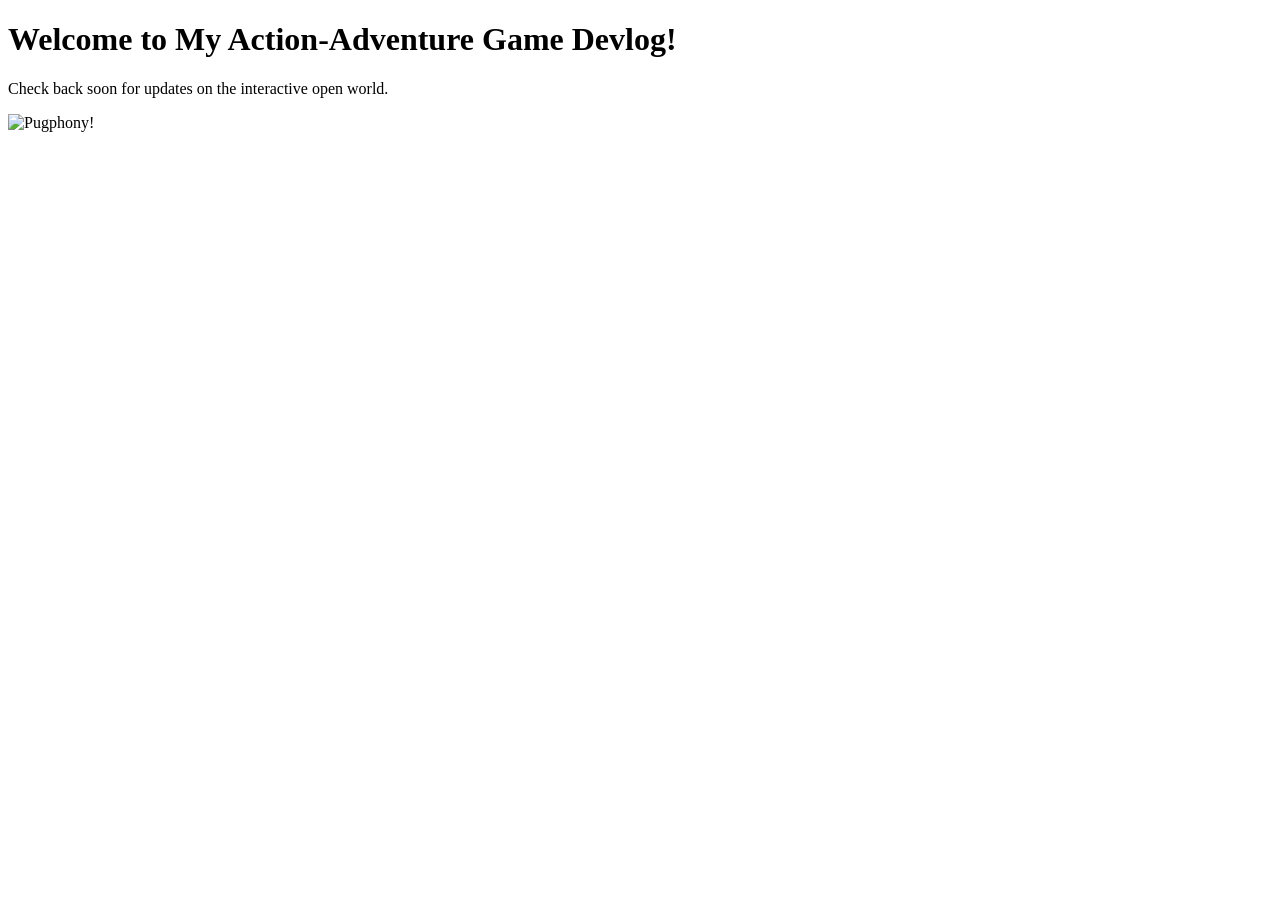
==== index.html @ 88ab3cf0 "Update index.html" ====
<!DOCTYPE html>
<html>
<head>
    <title>My Game's Devlog</title>
</head>
<body>
    <h1>Welcome to My Action-Adventure Game Devlog!</h1>
    <p>Check back soon for updates on the interactive open world.</p>
    <img src="assets/https://github.com/MopsX/Mopsaworks/blob/main/assets/Pug%2017.png?raw=true" alt="Pugphony!" class="background-visual">
</body>
</html>
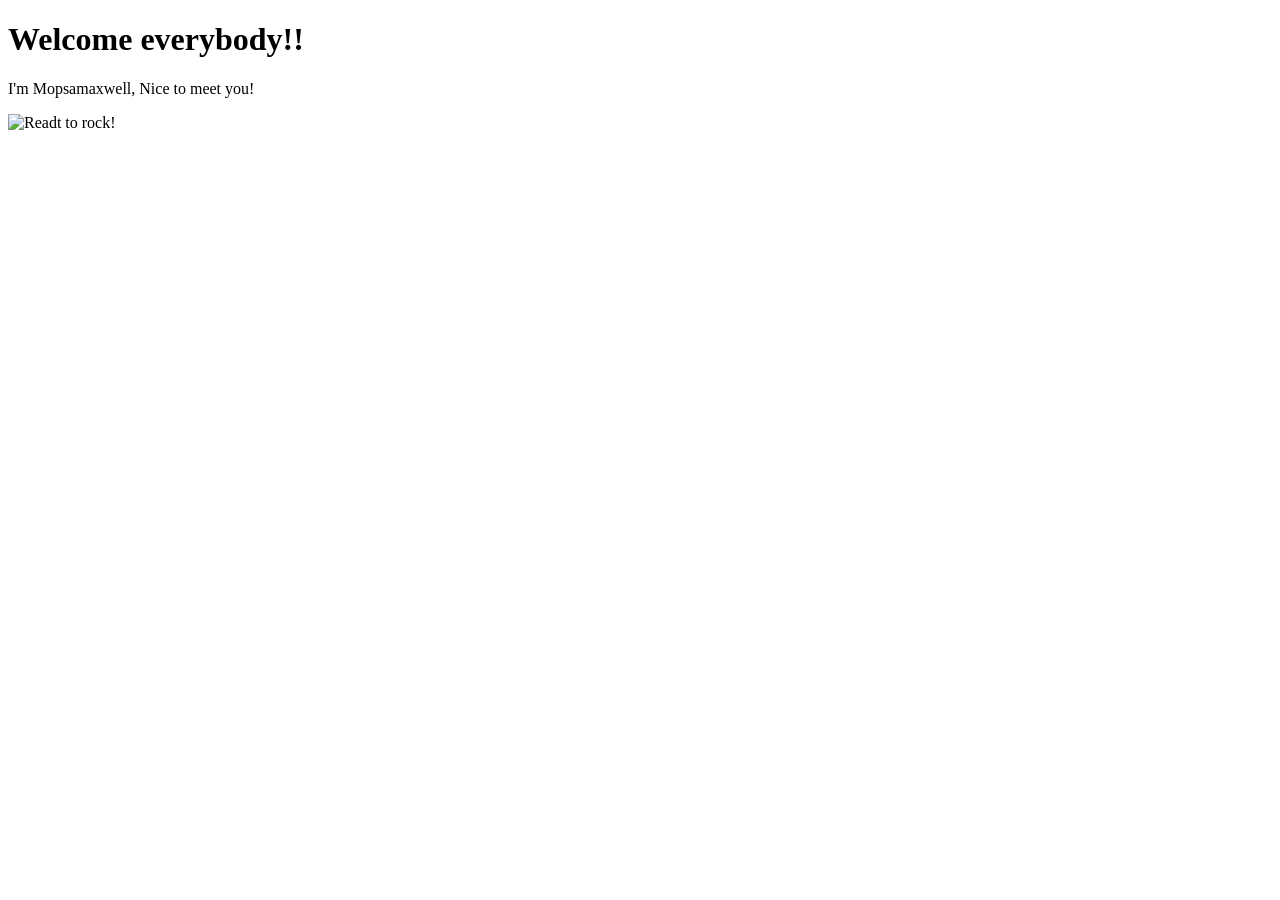
==== commit e4b0f328: "Update index.html" ====
--- a/index.html
+++ b/index.html
@@ -4,8 +4,8 @@
     <title>My Game's Devlog</title>
 </head>
 <body>
-    <h1>Welcome to My Action-Adventure Game Devlog!</h1>
-    <p>Check back soon for updates on the interactive open world.</p>
-    <img src="assets/https://github.com/MopsX/Mopsaworks/blob/main/assets/Pug%2017.png?raw=true" alt="Pugphony!" class="background-visual">
+    <h1>Welcome everybody!!</h1>
+    <p>I'm Mopsamaxwell, Nice to meet you!</p>
+    <img src="assets/https://github.com/MopsX/Mopsaworks/blob/main/assets/Pug%2017.png?raw=true" alt="Readt to rock!" class="background-visual">
 </body>
 </html>
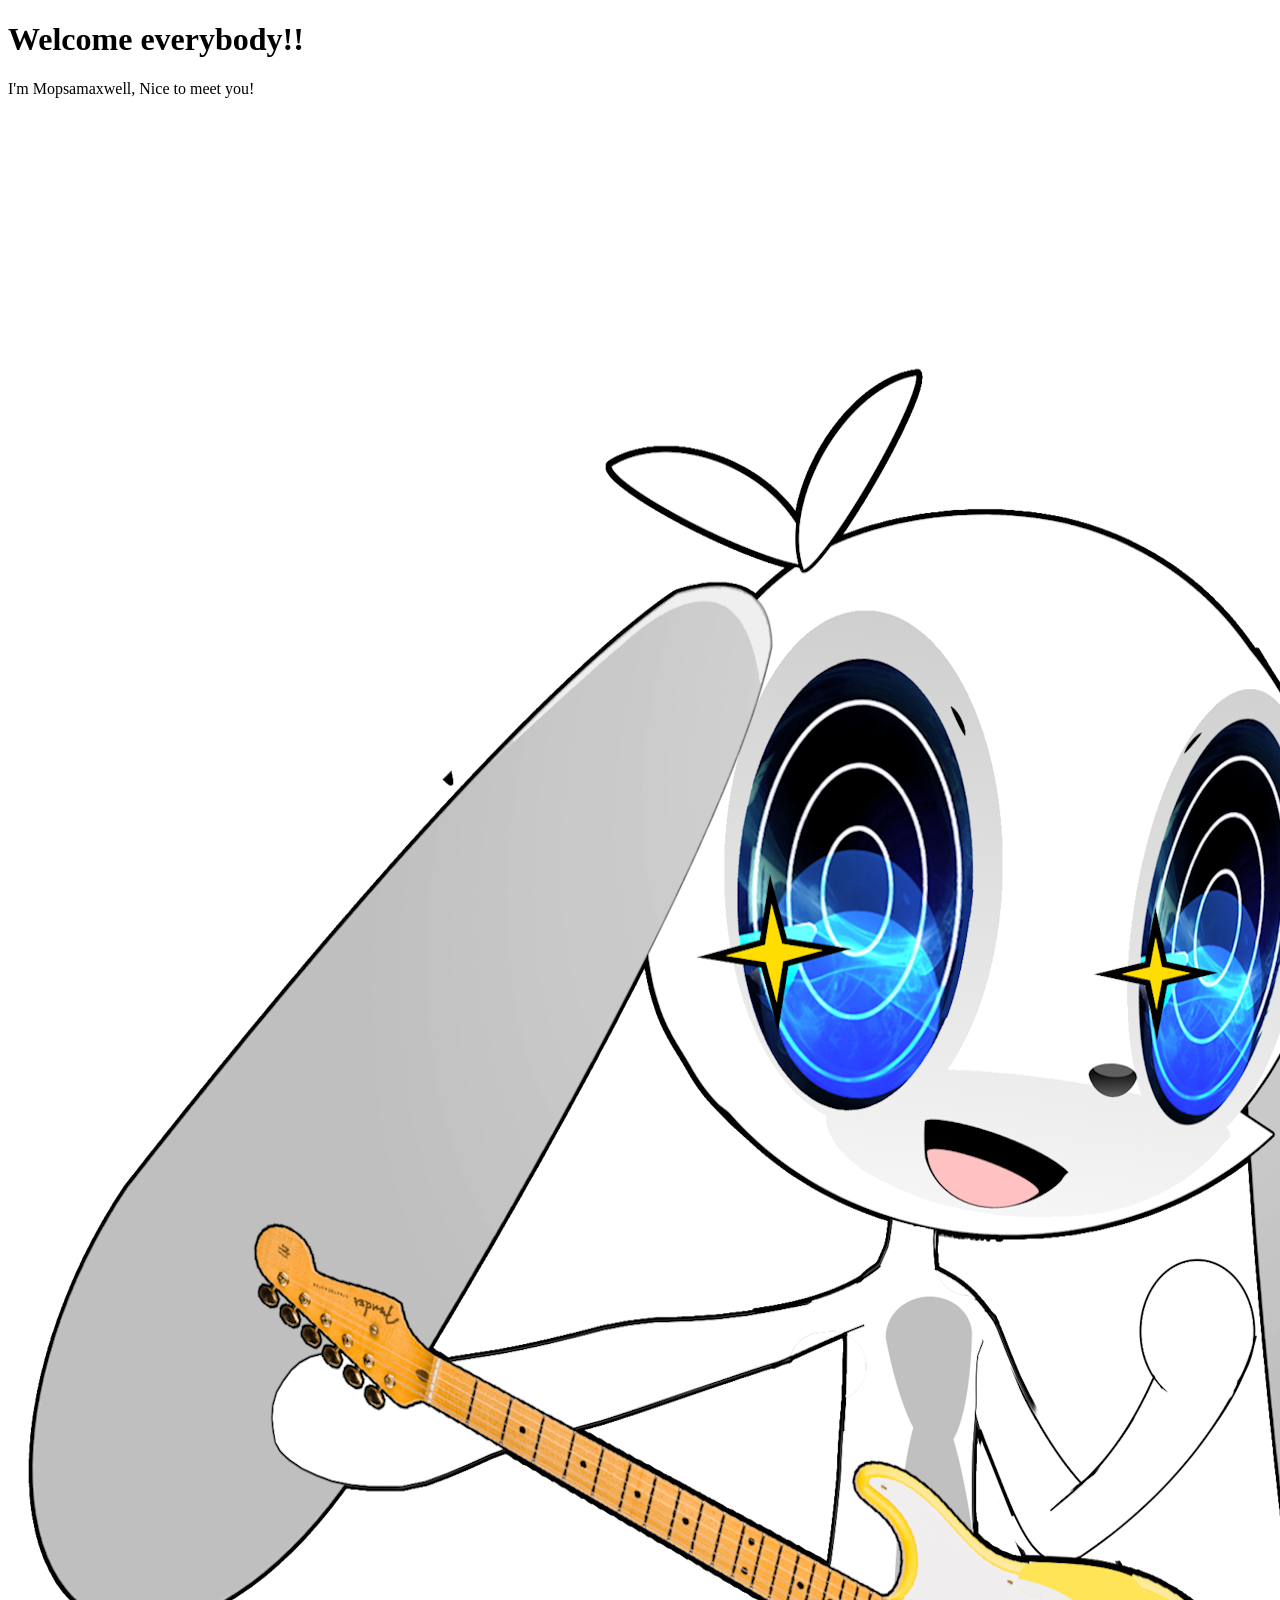
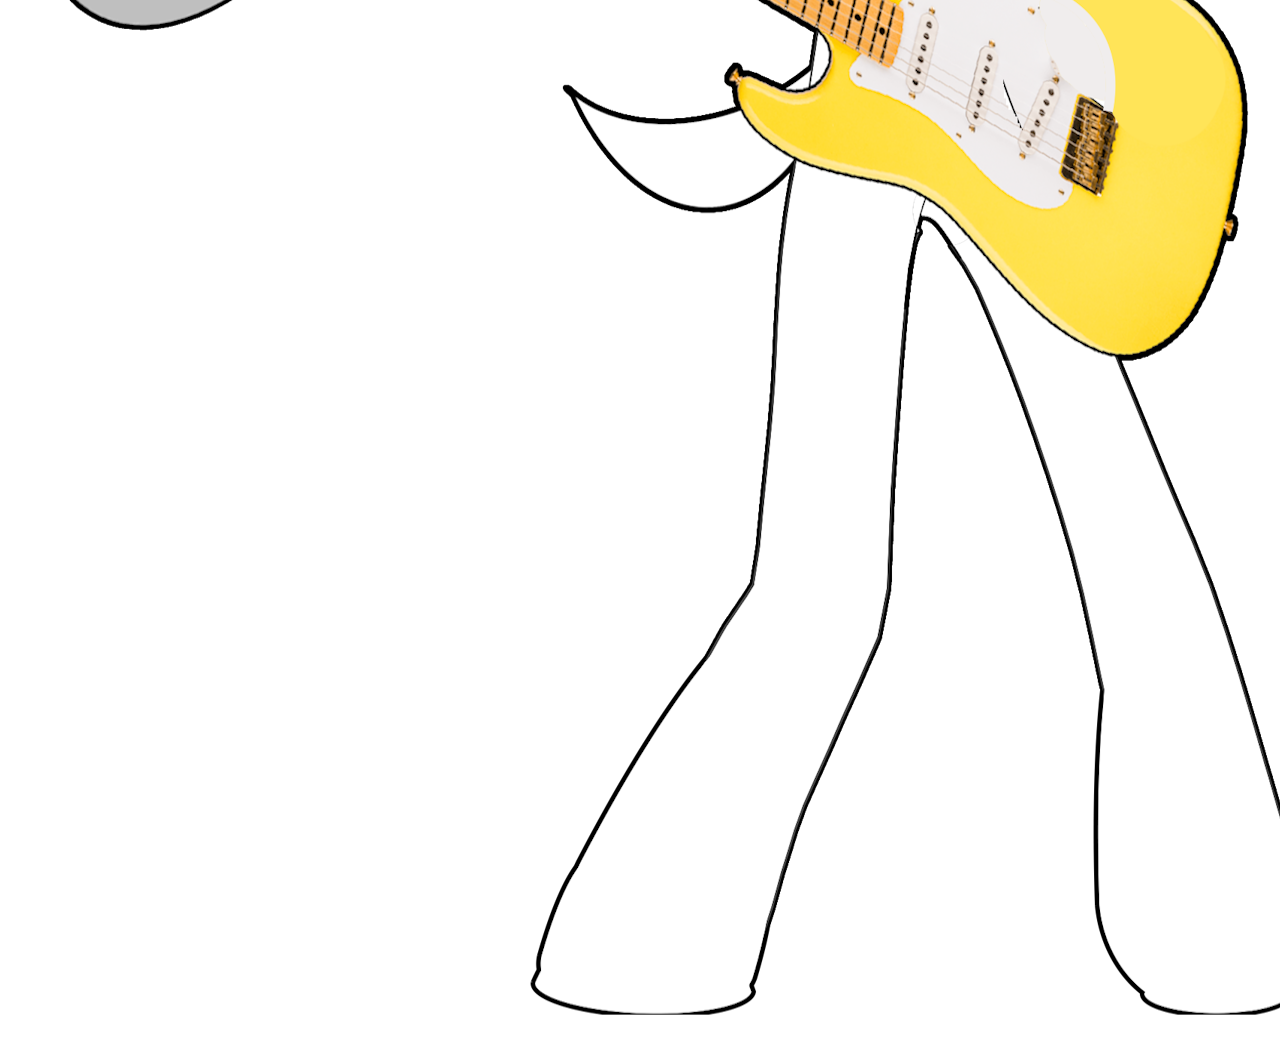
==== commit 95cec2fe: "Update index.html" ====
--- a/index.html
+++ b/index.html
@@ -1,11 +1,11 @@
 <!DOCTYPE html>
 <html>
 <head>
-    <title>My Game's Devlog</title>
+    <title>Mopsaworks</title>
 </head>
 <body>
     <h1>Welcome everybody!!</h1>
     <p>I'm Mopsamaxwell, Nice to meet you!</p>
-    <img src="assets/https://github.com/MopsX/Mopsaworks/blob/main/assets/Pug%2017.png?raw=true" alt="Readt to rock!" class="background-visual">
+    <img src="assets/Pug%2017.png?raw=true" alt="Readt to rock!" class="background-visual">
 </body>
 </html>
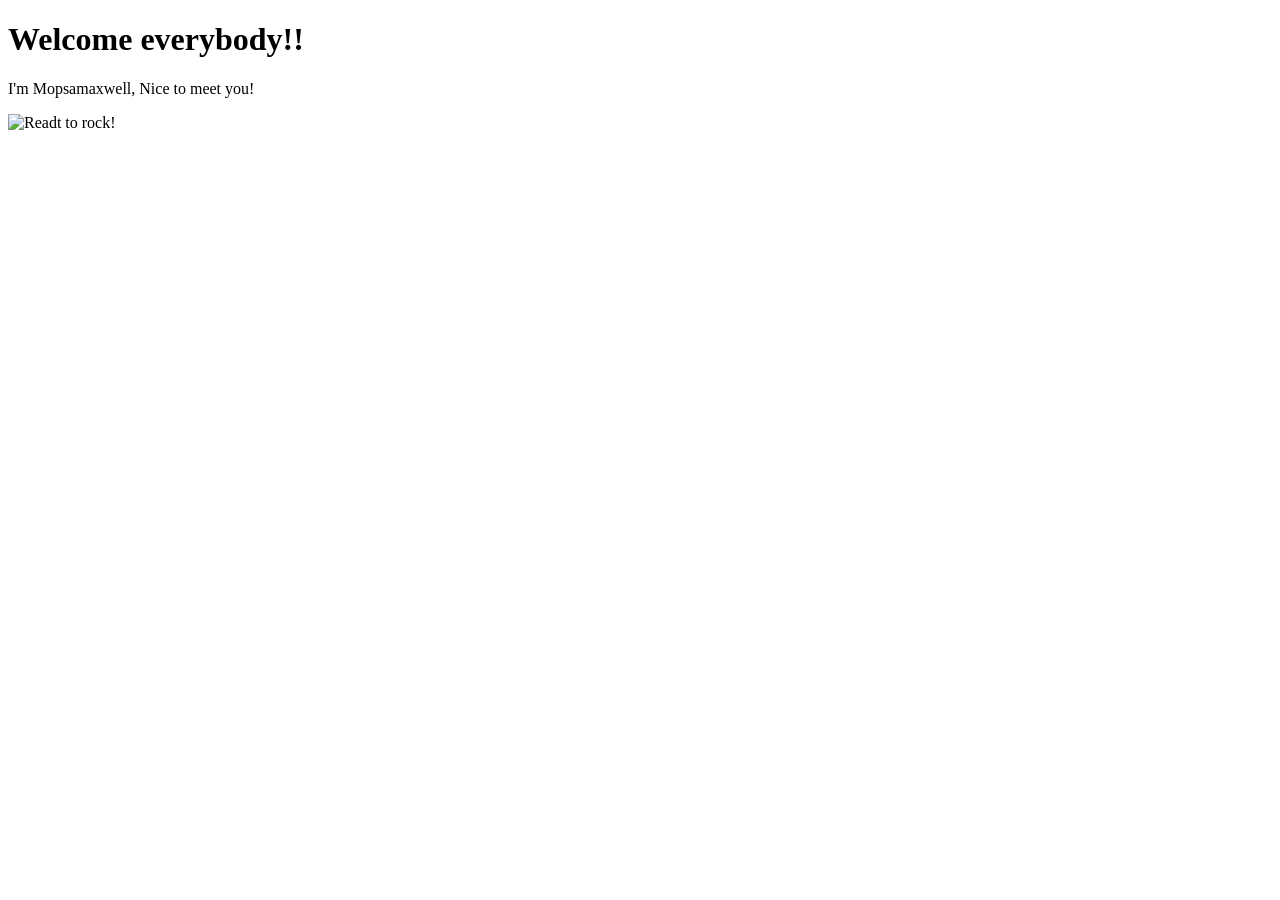
==== commit 651e4725: "Update index.html" ====
--- a/index.html
+++ b/index.html
@@ -6,6 +6,6 @@
 <body>
     <h1>Welcome everybody!!</h1>
     <p>I'm Mopsamaxwell, Nice to meet you!</p>
-    <img src="assets/Pug%2017.png?raw=true" alt="Readt to rock!" class="background-visual">
+    <img $$\text{src="assets/Pug%2017.png"}$$ alt="Readt to rock!" class="background-visual">
 </body>
 </html>
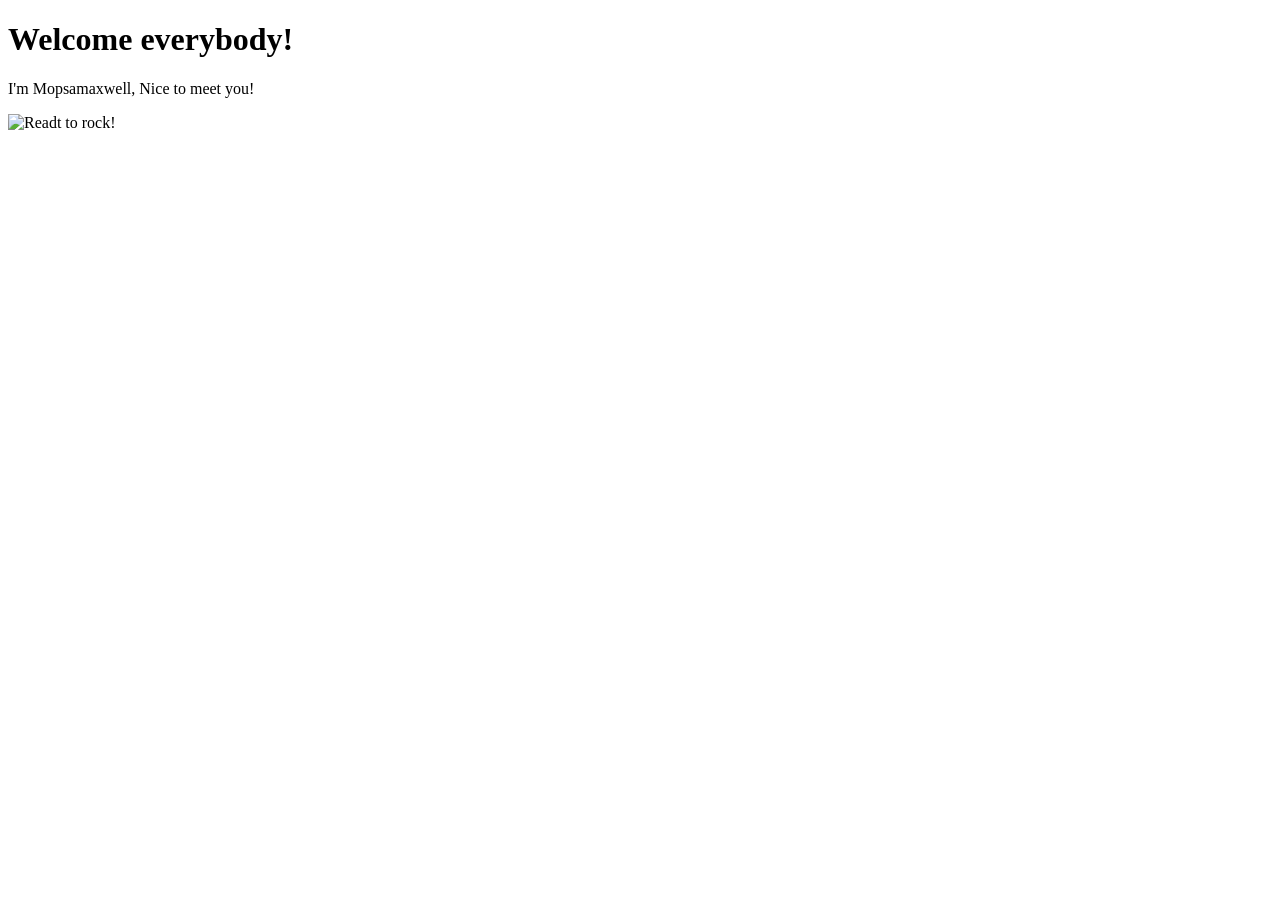
==== commit 8f814397: "Update index.html" ====
--- a/index.html
+++ b/index.html
@@ -4,7 +4,7 @@
     <title>Mopsaworks</title>
 </head>
 <body>
-    <h1>Welcome everybody!!</h1>
+    <h1>Welcome everybody!</h1>
     <p>I'm Mopsamaxwell, Nice to meet you!</p>
     <img $$\text{src="assets/Pug%2017.png"}$$ alt="Readt to rock!" class="background-visual">
 </body>
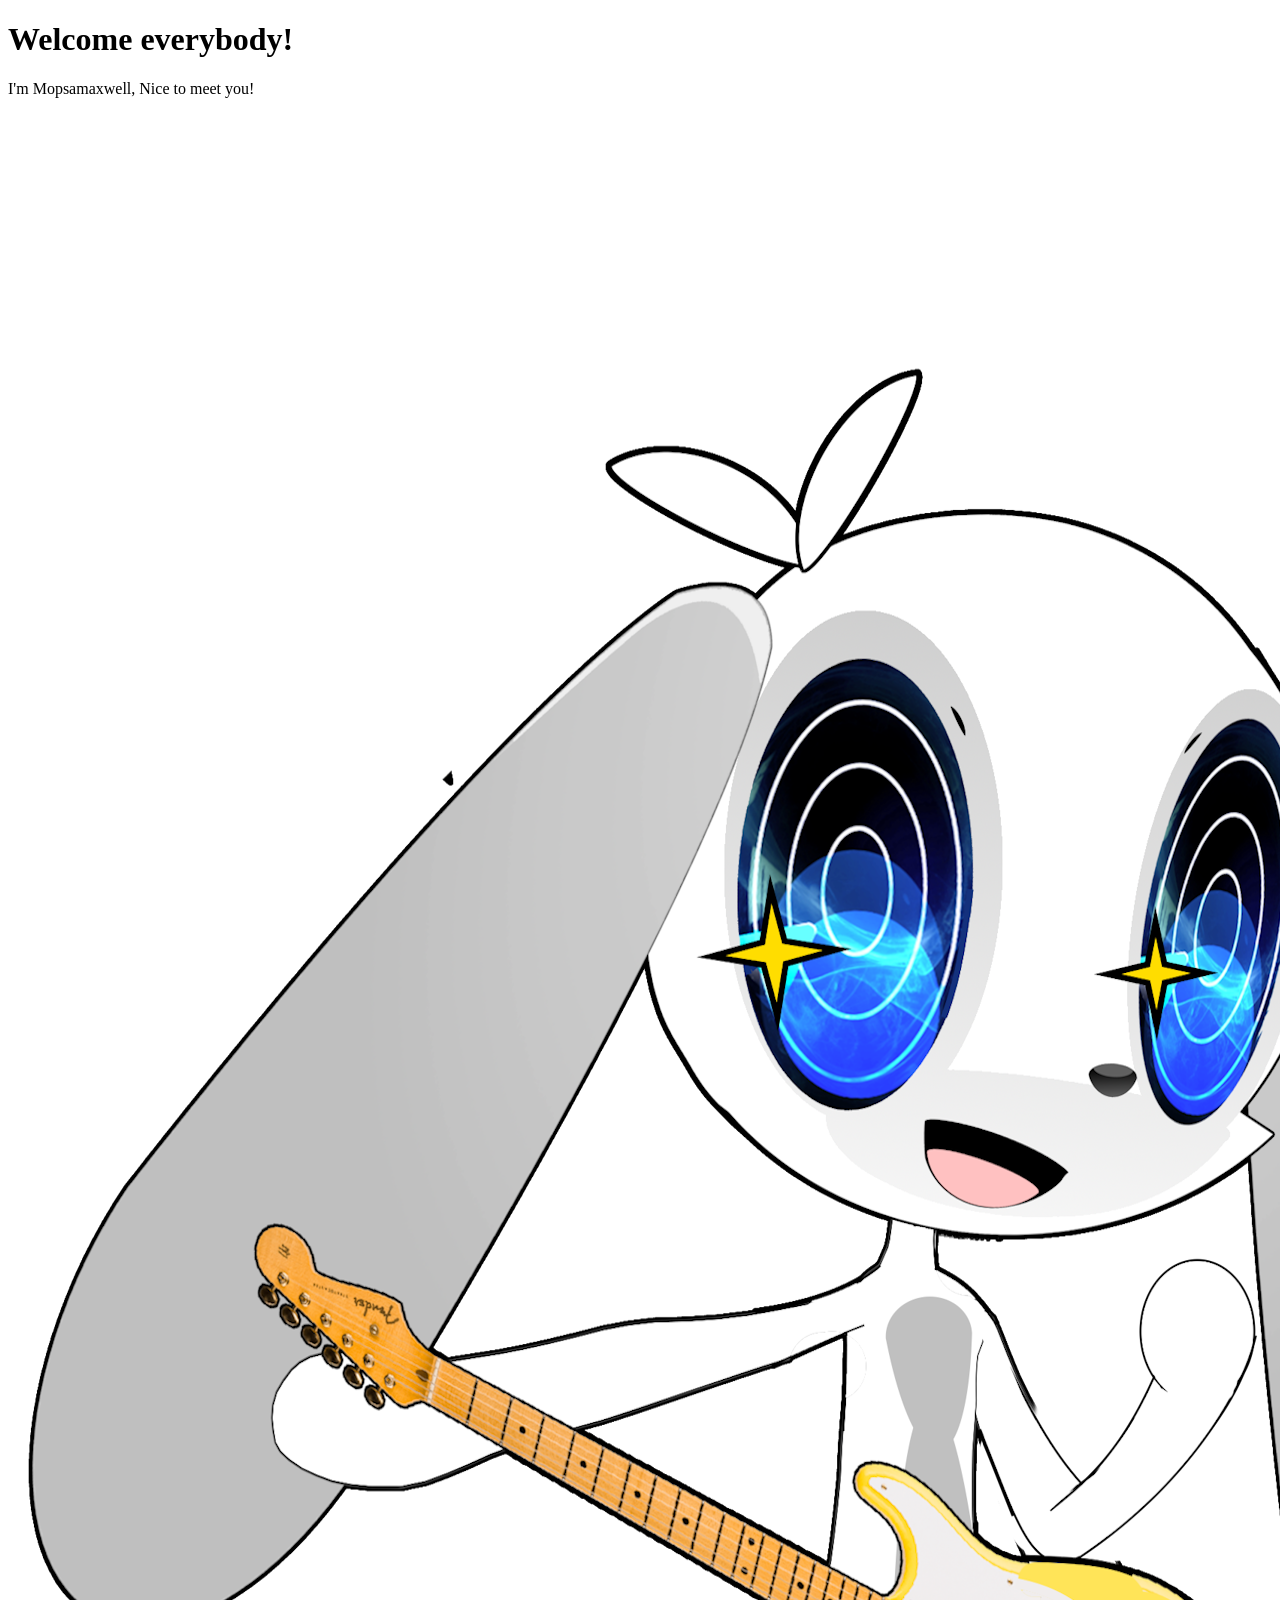
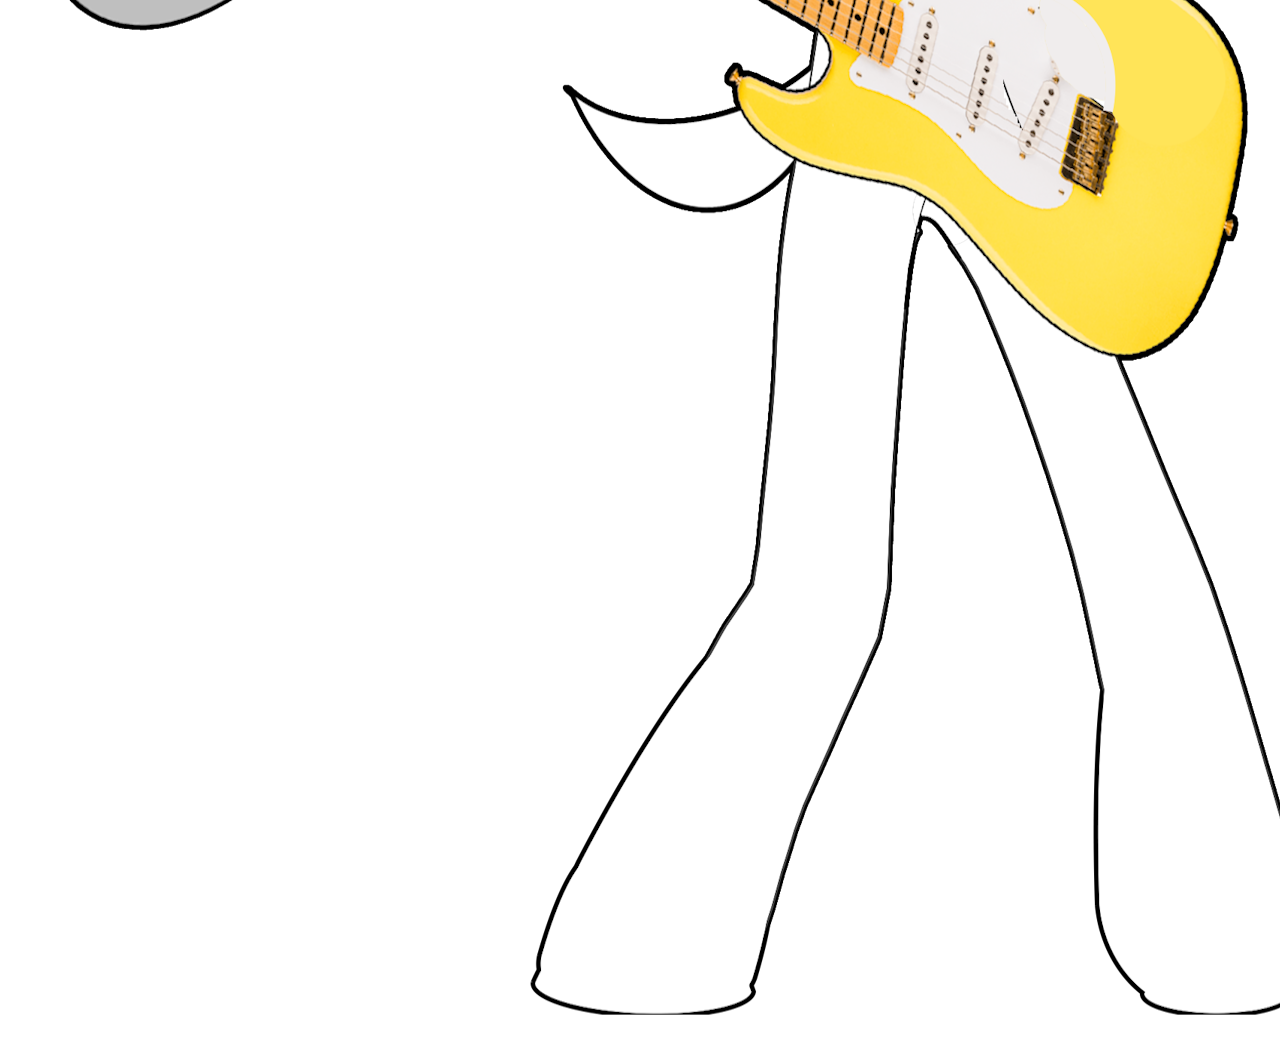
==== commit 61657c23: "Update index.html" ====
--- a/index.html
+++ b/index.html
@@ -6,6 +6,6 @@
 <body>
     <h1>Welcome everybody!</h1>
     <p>I'm Mopsamaxwell, Nice to meet you!</p>
-    <img $$\text{src="assets/Pug%2017.png"}$$ alt="Readt to rock!" class="background-visual">
+    <img src="assets/Pug%2017.png" alt="Mopsaworks Art Portfolio">
 </body>
 </html>
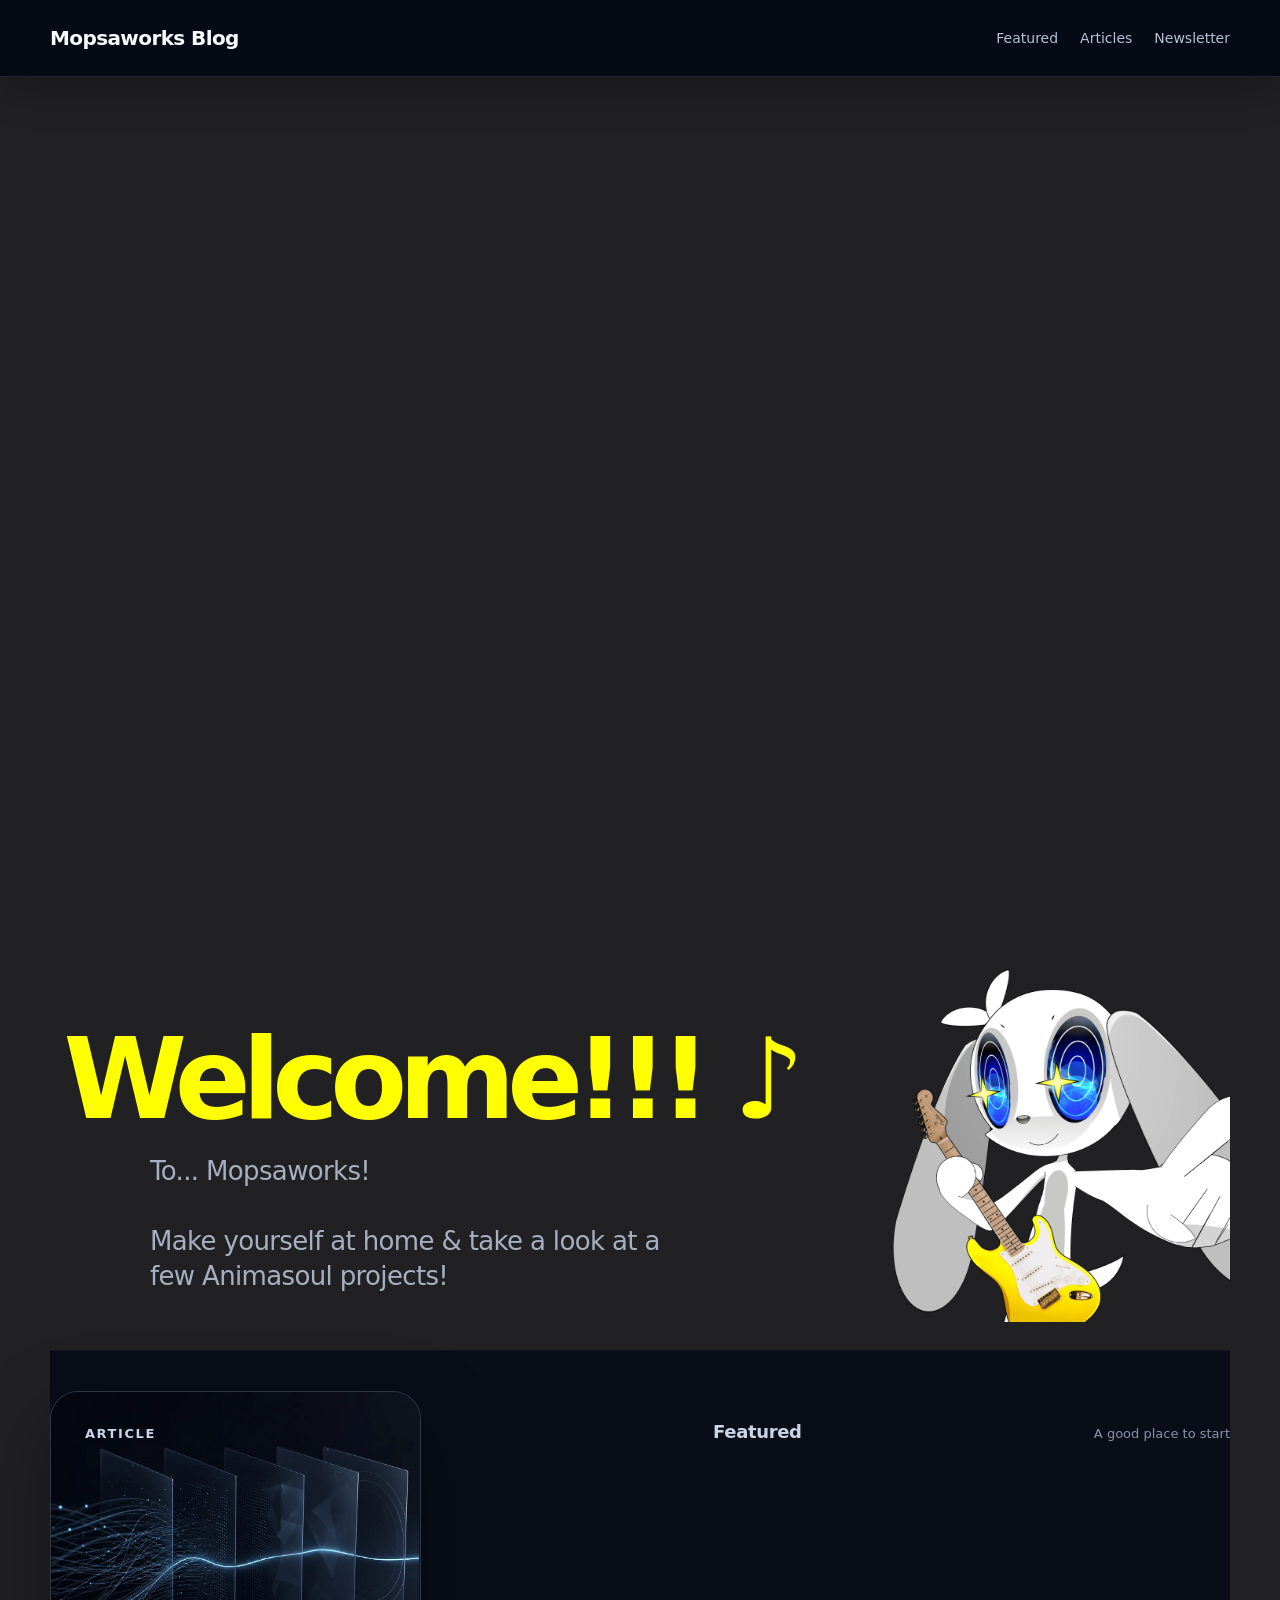
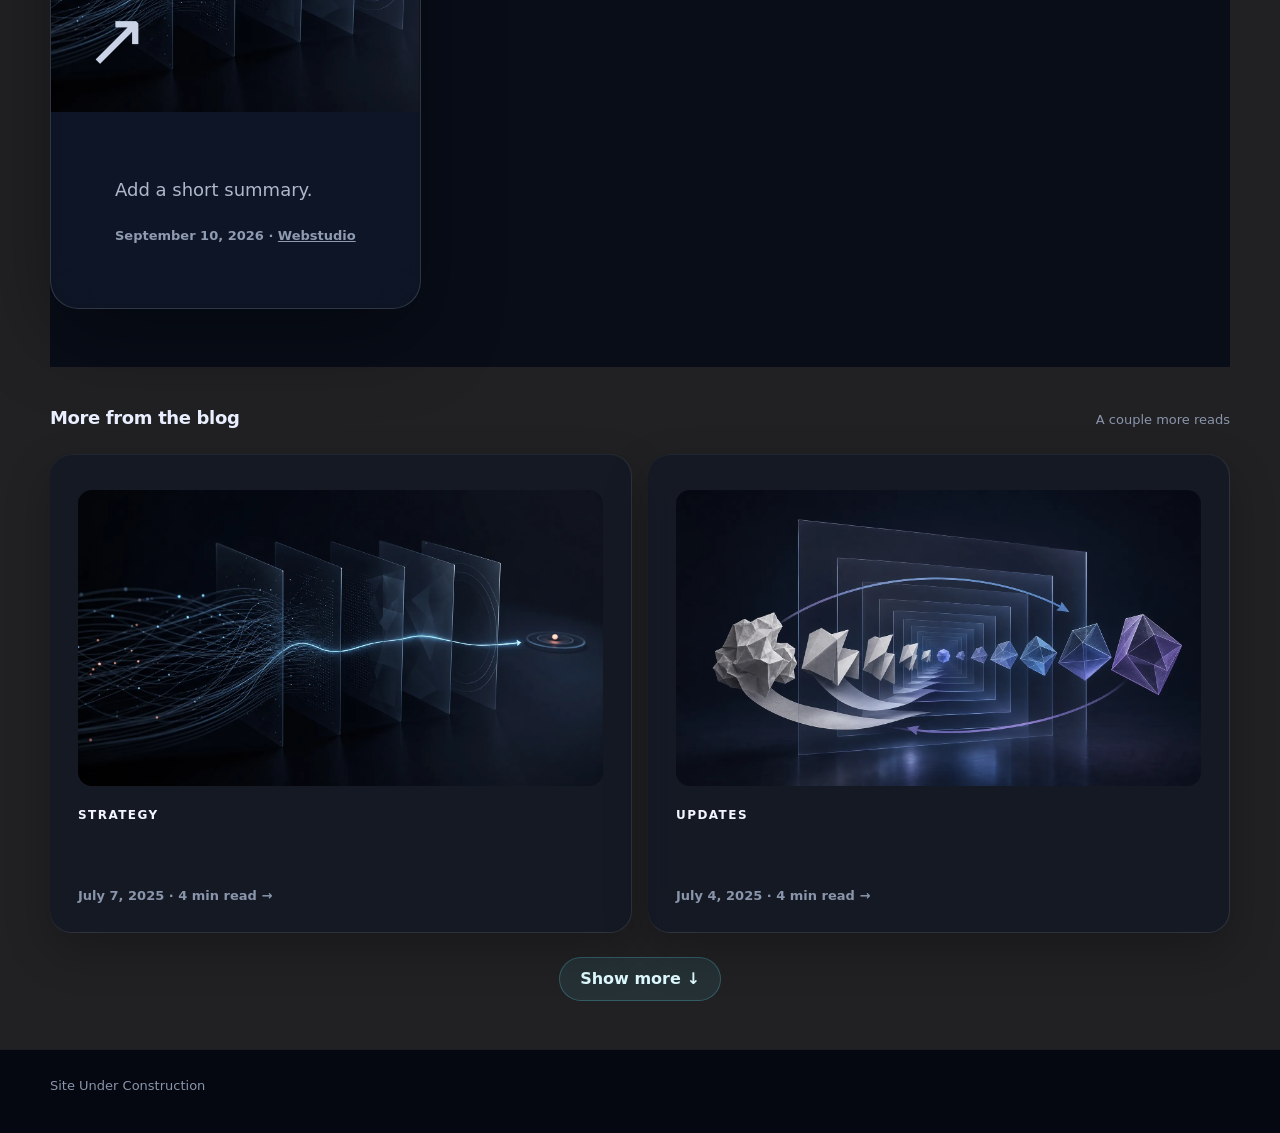
==== commit 20668465: "Add files via upload" ====
--- a/index.html
+++ b/index.html
@@ -1,11 +1 @@
-<!DOCTYPE html>
-<html>
-<head>
-    <title>Mopsaworks</title>
-</head>
-<body>
-    <h1>Welcome everybody!</h1>
-    <p>I'm Mopsamaxwell, Nice to meet you!</p>
-    <img src="assets/Pug%2017.png" alt="Mopsaworks Art Portfolio">
-</body>
-</html>
+<!DOCTYPE html><html lang="en" data-ws-project="6e65f9a7-75ad-4807-bcf0-15dfd5383bef" data-ws-version="122" data-ws-last-published="2026-11-17T20:34:29.580Z"><head><link rel="stylesheet" type="text/css" href="/assets/static/app_generated_index-6937cd5a.D1b9HXP-.css"><meta charSet="UTF-8"/><meta name="viewport" content="width=device-width,initial-scale=1"/><link rel="preload" as="image" imageSrcSet="/assets/designing-with-intent-feature_efgl-2XlBIT3-l6saecjy.webp 384w, /assets/designing-with-intent-feature_efgl-2XlBIT3-l6saecjy.webp 640w, /assets/designing-with-intent-feature_efgl-2XlBIT3-l6saecjy.webp 750w, /assets/designing-with-intent-feature_efgl-2XlBIT3-l6saecjy.webp 828w, /assets/designing-with-intent-feature_efgl-2XlBIT3-l6saecjy.webp 1080w, /assets/designing-with-intent-feature_efgl-2XlBIT3-l6saecjy.webp 1200w, /assets/designing-with-intent-feature_efgl-2XlBIT3-l6saecjy.webp 1920w, /assets/designing-with-intent-feature_efgl-2XlBIT3-l6saecjy.webp 2048w, /assets/designing-with-intent-feature_efgl-2XlBIT3-l6saecjy.webp 3840w" imageSizes="(min-width: 1280px) 50vw, 100vw" referrerPolicy="no-referrer"/><meta property="og:url" content="https://url/"/><meta property="og:title" content="Webstudio Markdown Blog — ideas for the open web"/><meta property="og:type" content="website"/><meta name="description" content="Five concise perspectives on AI-assisted design, visual development, Tailwind workflows, and headless content."/><meta property="og:description" content="Five concise perspectives on AI-assisted design, visual development, Tailwind workflows, and headless content."/><meta property="og:image" content="/assets/webstudio-markdown-blog-social-dark_uhcmJwC9wvfpJYXNzf7Zr.png"/><meta property="twitter:card" content="summary_large_image"/><title>Webstudio Markdown Blog — ideas for the open web</title></head><body class="w-element c1ui1qin c1bxw9w cyp70pp cn0uopf c1oj1tul cnxevi5 cxg1wlc"><script type="application/ld+json">{"@context":"https://schema.org","@type":"Blog","name":"Webstudio Markdown Blog","description":"A few things we have learned while building visual tools, working with AI, and trying not to make the web weird.","url":"https://url/","publisher":{"@type":"Organization","name":"Webstudio","url":"https://webstudio.is"}}</script><div class="w-element c1mjpj9u cn0uopf c1t2874e canv74j c1wpny7b cim5vl1 c170gioe c1ge1zvl cnxevi5 c1o9aei8 c1nzkycn"><header class="w-element c15sxtrc ceaz3vu c1ykapml c1jbcjak"><div class="w-element c1pytlr6 cs1ihnq c1ip4jvn c1uyu1vd cs33bbt c18orv3f cc56l26 ct3jrtc ctp1q5h cqktqjq c1hvtyc c13lfpch c10rhvk8"><a aria-current="page" class="w-element c14j3ucy c1bv9es9 cm3j01 ce1vib8 ct3jrtc ctp1q5h cwfe503 cakzjuj cjyldw7 c15j583e cjlwd14 active" href="/">Mopsaworks Blog</a><nav aria-label="Blog sections" class="w-element ct3jrtc cbz2ums c12m4y2u c10rhvk8 c1yu0w64 c1th4ug3"><a class="w-element cpkvz94 c1bv9es9 cm3j01 ce1vib8 c3ezzk" href="#strategy">Featured</a><a class="w-element cpkvz94 c1bv9es9 cm3j01 ce1vib8 c3ezzk" href="#articles">Articles</a><a class="w-element cpkvz94 c1bv9es9 cm3j01 ce1vib8 c3ezzk" href="#newsletter">Newsletter</a></nav></div></header><main class="w-element cn0uopf cdko3ri c516l3l cd0lapw c1hnbe8c cq8693h"><section class="w-element c1pytlr6 cs1ihnq c1ip4jvn c1uyu1vd cs33bbt c18orv3f c1knez7y chofwdt c1lxhnzn caxx41 c1f2zere c19q0ais c8qeync c1yknstc c15ekr4g c77o80q cyp70pp c949e6f c12ddh24 c164t9xg c813mze cee6rbu"><img class="w-image chjtb16 c1jz8dzd c13pyzfv cmskf0c c134va23 c1mwdj0s cnbocjd c181eauh" alt="" width="1920" height="1920" sizes="100vw" srcSet="/assets/ezgif.com-gif-maker_(3)_6jkbEhV4POxdFxhfLKb4L.gif 16w, /assets/ezgif.com-gif-maker_(3)_6jkbEhV4POxdFxhfLKb4L.gif 32w, /assets/ezgif.com-gif-maker_(3)_6jkbEhV4POxdFxhfLKb4L.gif 48w, /assets/ezgif.com-gif-maker_(3)_6jkbEhV4POxdFxhfLKb4L.gif 64w, /assets/ezgif.com-gif-maker_(3)_6jkbEhV4POxdFxhfLKb4L.gif 96w, /assets/ezgif.com-gif-maker_(3)_6jkbEhV4POxdFxhfLKb4L.gif 128w, /assets/ezgif.com-gif-maker_(3)_6jkbEhV4POxdFxhfLKb4L.gif 256w, /assets/ezgif.com-gif-maker_(3)_6jkbEhV4POxdFxhfLKb4L.gif 384w, /assets/ezgif.com-gif-maker_(3)_6jkbEhV4POxdFxhfLKb4L.gif 640w, /assets/ezgif.com-gif-maker_(3)_6jkbEhV4POxdFxhfLKb4L.gif 750w, /assets/ezgif.com-gif-maker_(3)_6jkbEhV4POxdFxhfLKb4L.gif 828w, /assets/ezgif.com-gif-maker_(3)_6jkbEhV4POxdFxhfLKb4L.gif 1080w, /assets/ezgif.com-gif-maker_(3)_6jkbEhV4POxdFxhfLKb4L.gif 1200w, /assets/ezgif.com-gif-maker_(3)_6jkbEhV4POxdFxhfLKb4L.gif 1920w, /assets/ezgif.com-gif-maker_(3)_6jkbEhV4POxdFxhfLKb4L.gif 2048w, /assets/ezgif.com-gif-maker_(3)_6jkbEhV4POxdFxhfLKb4L.gif 3840w" src="/assets/ezgif.com-gif-maker_(3)_6jkbEhV4POxdFxhfLKb4L.gif" decoding="async" loading="lazy"/><div class="w-element c1f2zere c1hvtyc c13lfpch cwj0k2z"><h1 class="w-element cyijadv c1ao5yi2 cyp0l6v c1fquast c1j6f856 c184qf7t c19wswnz c10tr4pm cq99j93 c1ls0my1 ccjctem cjty192">Welcome!!! ♪</h1><p class="w-element c1aetwet c7vieuq c1bseu58 cmuj0h c128p05w c184qf7t cjty192">To... Mopsaworks!<br/><br/>Make yourself at home &amp; take a look at a few Animasoul projects!</p></div><div class="w-element"></div></section><section id="strategy" class="w-element c1pytlr6 cs1ihnq c1ip4jvn c1uyu1vd cs33bbt c18orv3f c1go1f0f chofwdt c9pdpev caxx41 cn0uopf c1ge1zvl c1vayyo9 c11jmwkj cdh4tuc"><div class="w-element ct3jrtc cqktqjq ckav482 cwbh23c c7hs52y c10rhvk8 c7w22t2 c4u3115 c5xfp9h c9e9vmd"><article class="w-element cpkvz94 c1bv9es9 cm3j01 ce1vib8 c1f2zere ck3tq7e cn0uopf c1t2874e canv74j c1wpny7b cim5vl1 c170gioe c173btkm c77o80q co53r95 c1cqa4c1 c73addn c7oqn3s cb7r353 cty1xta cyp70pp c949e6f cnsa6n1 c1nzkycn"><div class="w-element c1aucah4 ct3jrtc c1beh49k cqktqjq c1f6m2qx cn8yr5g cn0uopf c1t2874e canv74j c1wpny7b cim5vl1 c170gioe c7w6d6 c77o80q cyp70pp c949e6f cp8zj4n c174do72 c1nzkycn"><img referrerPolicy="no-referrer" class="w-image c1ybdhk7 cipivk2 c1vl24h c1kantw2 cm2x0yu c1bxw9w c1mlnv5z cfsk53i" alt="A single luminous path emerging from many possibilities through dark translucent planes." sizes="(min-width: 1280px) 50vw, 100vw" srcSet="/assets/designing-with-intent-feature_efgl-2XlBIT3-l6saecjy.webp 384w, /assets/designing-with-intent-feature_efgl-2XlBIT3-l6saecjy.webp 640w, /assets/designing-with-intent-feature_efgl-2XlBIT3-l6saecjy.webp 750w, /assets/designing-with-intent-feature_efgl-2XlBIT3-l6saecjy.webp 828w, /assets/designing-with-intent-feature_efgl-2XlBIT3-l6saecjy.webp 1080w, /assets/designing-with-intent-feature_efgl-2XlBIT3-l6saecjy.webp 1200w, /assets/designing-with-intent-feature_efgl-2XlBIT3-l6saecjy.webp 1920w, /assets/designing-with-intent-feature_efgl-2XlBIT3-l6saecjy.webp 2048w, /assets/designing-with-intent-feature_efgl-2XlBIT3-l6saecjy.webp 3840w" src="/assets/designing-with-intent-feature_efgl-2XlBIT3-l6saecjy.webp" decoding="async" loading="eager"/><span class="w-element cqnr7i6 c1tzhrqy c1bi291b c1bzpp8h c77o80q ccxityu">Article</span><span aria-hidden="true" class="w-element c1s2vmd5 cqanzdg c77o80q ccxityu">↗</span></div><div class="w-element c1f2zere c182f9z4 c1hvtyc c13lfpch ch8j87w cioatfv c1olbg8w cdh4tuc c1d9rgd"><p class="w-element c1iqfvjf ci0v0cy csx8ith cp7603t cjty192">Add a short summary.</p><p class="w-element cqnr7i6 c1dprk4g cymzfkd cjty192"><time dateTime="2026-09-10" class="w-time">September 10, 2026</time><span class="w-element"> · </span><a class="w-element cpkvz94 c77o80q ccxityu" href="/authors/alex-morgan">Webstudio</a></p></div></article><h2 class="w-element ci0v0cy c1icc0yp cjty192">Featured</h2><span class="w-element cqnr7i6 c1lm50ur">A good place to start</span></div></section><section id="articles" class="w-element c1pytlr6 cs1ihnq c1ip4jvn c1uyu1vd cs33bbt c18orv3f c1go1f0f chofwdt c5np9wm caxx41 c11jmwkj c164t9xg"><div class="w-element ct3jrtc cqktqjq ckav482 cwbh23c c7hs52y c10rhvk8 c7w22t2 c4u3115 c5xfp9h c9e9vmd"><h2 class="w-element ci0v0cy c1icc0yp c1u6zi1m cjty192">More from the blog</h2><span class="w-element cqnr7i6 c1lm50ur">A couple more reads</span></div><div class="w-element c1f2zere c41226g c1yib45 c15ebw6t c1ayfusp c1xdz4pt c1mwxtut"><a class="w-element c1aucah4 cnxevi5 c1bv9es9 cm3j01 ce1vib8 cq4dly5 c1jr4tvf co94vuf cys3eja ct3jrtc c1beh49k cbz2ums c12m4y2u cn0uopf c133eplq c8xusqh ck0y5n3 ceicbim c1e7wzaq co2757o c1p04rql ceo39xr cs8802i c1oia3z7 c1vsgrn4 cenphka c1o1g2h6 czfjmv0 c1g5ruer c1g49dsl ch5cti1 c1e364dz c1d3u3e5 cflf3zv c1vv2ay1 c1iozld8 c1afkz1m cbikdh8 c1olbg8w cdh4tuc c1d9rgd" href="/posts/designing-with-intent"><img referrerPolicy="no-referrer" class="w-image cv3li6y c1bxw9w c1jtnpg5 cfsk53i c1du2wym c19b8pop c12ap5h3 c14baa8w" alt="A single luminous path emerging from many possibilities through dark translucent planes." sizes="(min-width: 1280px) 50vw, 100vw" srcSet="/assets/designing-with-intent-feature_efgl-2XlBIT3-l6saecjy.webp 384w, /assets/designing-with-intent-feature_efgl-2XlBIT3-l6saecjy.webp 640w, /assets/designing-with-intent-feature_efgl-2XlBIT3-l6saecjy.webp 750w, /assets/designing-with-intent-feature_efgl-2XlBIT3-l6saecjy.webp 828w, /assets/designing-with-intent-feature_efgl-2XlBIT3-l6saecjy.webp 1080w, /assets/designing-with-intent-feature_efgl-2XlBIT3-l6saecjy.webp 1200w, /assets/designing-with-intent-feature_efgl-2XlBIT3-l6saecjy.webp 1920w, /assets/designing-with-intent-feature_efgl-2XlBIT3-l6saecjy.webp 2048w, /assets/designing-with-intent-feature_efgl-2XlBIT3-l6saecjy.webp 3840w" src="/assets/designing-with-intent-feature_efgl-2XlBIT3-l6saecjy.webp" decoding="async" loading="lazy"/><span class="w-element c13r01fb c1tzhrqy c1bi291b c1bzpp8h">Strategy</span><h3 class="w-element c6m6lqa c1tffvzf c4tvqln cjty192"></h3><p class="w-element c1ytsz9p c10aiyce cp7603t cjty192"></p><span class="w-element c159jjt7 cqnr7i6 c1dprk4g c1lm50ur"><time dateTime="2025-07-07" class="w-time">July 7, 2025</time><span class="w-element"> · <!-- -->4 min read<!-- --> →</span></span></a><a class="w-element c1aucah4 cnxevi5 c1bv9es9 cm3j01 ce1vib8 cq4dly5 c1jr4tvf co94vuf cys3eja ct3jrtc c1beh49k cbz2ums c12m4y2u cn0uopf c133eplq c8xusqh ck0y5n3 ceicbim c1e7wzaq co2757o c1p04rql ceo39xr cs8802i c1oia3z7 c1vsgrn4 cenphka c1o1g2h6 czfjmv0 c1g5ruer c1g49dsl ch5cti1 c1e364dz c1d3u3e5 cflf3zv c1vv2ay1 c1iozld8 c1afkz1m cbikdh8 c1olbg8w cdh4tuc c1d9rgd" href="/posts/inception-and-creative-ai"><img referrerPolicy="no-referrer" class="w-image cv3li6y c1bxw9w c1jtnpg5 cfsk53i c1du2wym c19b8pop c12ap5h3 c14baa8w" alt="Nested translucent frames and evolving geometric forms illustrate an iterative creative workflow." sizes="(min-width: 1280px) 50vw, 100vw" srcSet="/assets/inception-and-creative-ai-feature_cRTg9Q9UXcW1YxgFUuNA-.webp 384w, /assets/inception-and-creative-ai-feature_cRTg9Q9UXcW1YxgFUuNA-.webp 640w, /assets/inception-and-creative-ai-feature_cRTg9Q9UXcW1YxgFUuNA-.webp 750w, /assets/inception-and-creative-ai-feature_cRTg9Q9UXcW1YxgFUuNA-.webp 828w, /assets/inception-and-creative-ai-feature_cRTg9Q9UXcW1YxgFUuNA-.webp 1080w, /assets/inception-and-creative-ai-feature_cRTg9Q9UXcW1YxgFUuNA-.webp 1200w, /assets/inception-and-creative-ai-feature_cRTg9Q9UXcW1YxgFUuNA-.webp 1920w, /assets/inception-and-creative-ai-feature_cRTg9Q9UXcW1YxgFUuNA-.webp 2048w, /assets/inception-and-creative-ai-feature_cRTg9Q9UXcW1YxgFUuNA-.webp 3840w" src="/assets/inception-and-creative-ai-feature_cRTg9Q9UXcW1YxgFUuNA-.webp" decoding="async" loading="lazy"/><span class="w-element c13r01fb c1tzhrqy c1bi291b c1bzpp8h">Updates</span><h3 class="w-element c6m6lqa c1tffvzf c4tvqln cjty192"></h3><p class="w-element c1ytsz9p c10aiyce cp7603t cjty192"></p><span class="w-element c159jjt7 cqnr7i6 c1dprk4g c1lm50ur"><time dateTime="2025-07-04" class="w-time">July 4, 2025</time><span class="w-element"> · <!-- -->4 min read<!-- --> →</span></span></a><a class="w-element c1w1ge8k ctp1q5h cypzc8q c1o8cspz cdo35pu c3tfb4k ctmx21o ce89nyx cawsi0b c1tzhrqy c1bv9es9 cm3j01 ce1vib8 crous5y c1lw8lit c184qf7t c1vm91fv ctfz93f csl96xo c82xc54 cf9fjq2 cfk8sba c1rvcy54 c3ezzk clhvi3" href="?page=2">Show more ↓</a></div></section></main><footer class="w-element cn0uopf c1t2874e canv74j c1wpny7b cim5vl1 c170gioe cn6fx7h c1lm50ur c1sag1je c1nzkycn"><div class="w-element c1pytlr6 cs1ihnq c1ip4jvn c1uyu1vd cs33bbt c18orv3f c9ehes1 chofwdt c1849kz8 caxx41 ct3jrtc cqktqjq cir4ad9 c13rz564 c10rhvk8 cqnr7i6 c1lm50ur"><span class="w-element">Site Under Construction<br/></span></div></footer></div><script id="vike_pageContext" type="application/json">{"pageId":"\/pages\/index","routeParams":{},"data":{"url":"https:\/\/url\/","system":{"params":{},"search":{},"origin":"https:\/\/url","pathname":"\/"},"resources":{"posts_1":{"ok":true,"status":200,"statusText":"","data":{"4vbikcylToCGjaUVR0CbR":{"properties":{"category":"Strategy","excerpt":"Move beyond pixel instructions and preserve the reasoning that keeps interfaces coherent as they evolve.","featureImage":{"id":"tRqS-JZkpFWYnGX-OTSe0","projectId":"6e65f9a7-75ad-4807-bcf0-15dfd5383bef","size":67924,"name":"designing-with-intent-feature.webp","filename":"designing-with-intent-feature","description":"A single luminous path emerging from many possibilities through dark translucent planes.","folderId":"2OPAXIiftsvypJUB3cFzB","createdAt":"2026-08-03T11:40:39.986+00:00","updatedAt":"2026-08-03T11:40:39.986+00:00","format":"webp","meta":{"width":1672,"height":941},"type":"image","width":1672,"height":941,"mimeType":"image\/webp","src":"\/assets\/designing-with-intent-feature_efgl-2XlBIT3-l6saecjy.webp"},"publishedAt":"2025-07-07","readTime":"4 min read","slug":"designing-with-intent","title":"Designing with intent in an AI-driven world!"}},"6hT6IClBBa7GKEAoHyOiT":{"properties":{"category":"Updates","excerpt":"Explore a code-first design loop where AI generates directions and people bring context, judgment, and taste.","featureImage":{"id":"LvMvBItB7cpc6PbuVnemV","projectId":"6e65f9a7-75ad-4807-bcf0-15dfd5383bef","size":59138,"name":"inception-and-creative-ai-feature.webp","filename":"inception-and-creative-ai-feature","description":"Nested translucent frames and evolving geometric forms illustrate an iterative creative workflow.","folderId":"2OPAXIiftsvypJUB3cFzB","createdAt":"2026-08-03T11:40:40.053+00:00","updatedAt":"2026-08-03T11:40:40.053+00:00","format":"webp","meta":{"width":1672,"height":941},"type":"image","width":1672,"height":941,"mimeType":"image\/webp","src":"\/assets\/inception-and-creative-ai-feature_cRTg9Q9UXcW1YxgFUuNA-.webp"},"publishedAt":"2025-07-04","readTime":"4 min read","slug":"inception-and-creative-ai","title":"Inception and the creative AI workflow"}}},"meta":{"totalCount":6,"hasMore":true}},"featuredPost_1":{"ok":true,"status":200,"statusText":"","data":{"id":"vgFWK09LqpHUhCSsHzrnH","properties":{"title":"Untitled post","slug":"new-post","category":"Article","excerpt":"Add a short summary.","publishedAt":"2026-09-10","author":{"name":"Alex Morgan","slug":"alex-morgan"},"readTime":"4 min read","featureImage":{"id":"tRqS-JZkpFWYnGX-OTSe0","projectId":"6e65f9a7-75ad-4807-bcf0-15dfd5383bef","size":67924,"name":"designing-with-intent-feature.webp","filename":"designing-with-intent-feature","description":"A single luminous path emerging from many possibilities through dark translucent planes.","folderId":"2OPAXIiftsvypJUB3cFzB","createdAt":"2026-08-03T11:40:39.986+00:00","updatedAt":"2026-08-03T11:40:39.986+00:00","format":"webp","meta":{"width":1672,"height":941},"type":"image","width":1672,"height":941,"mimeType":"image\/webp","src":"\/assets\/designing-with-intent-feature_efgl-2XlBIT3-l6saecjy.webp"}}},"meta":{"totalCount":6}}},"pageMeta":{"title":"Webstudio Markdown Blog — ideas for the open web","description":"Five concise perspectives on AI-assisted design, visual development, Tailwind workflows, and headless content.","excludePageFromSearch":false,"language":"en","socialImageAssetName":"webstudio-markdown-blog-social-dark_uhcmJwC9wvfpJYXNzf7Zr.png","socialImageUrl":"!undefined","status":"!undefined","redirect":"!undefined","content":"!undefined","custom":[]}}}</script><script id="vike_globalContext" type="application/json">{}</script><script src="/assets/entries/entry-server-routing.Z7S6BmoQ.js" type="module" async></script><link rel="modulepreload" href="/assets/entries/pages_index.HodaJGFz.js" as="script" type="text/javascript"><link rel="modulepreload" href="/assets/chunks/chunk-PdMnuwsR.js" as="script" type="text/javascript"></body></html>
--- a/assets/static/app_generated_index-6937cd5a.D1b9HXP-.css
+++ b/assets/static/app_generated_index-6937cd5a.D1b9HXP-.css
@@ -0,0 +1 @@
+@layer presets{:root{white-space:pre-wrap;white-space-collapse:preserve;grid-template-rows:auto;grid-template-columns:1fr;min-height:100%;font-family:Arial,Roboto,sans-serif;font-size:16px;line-height:1.2;display:grid}a.w-element,article.w-element,aside.w-element{box-sizing:border-box}body.w-element{box-sizing:border-box;-webkit-font-smoothing:antialiased;-moz-osx-font-smoothing:grayscale;min-width:0;margin:0}code.w-element{box-sizing:border-box;font-family:ui-monospace,SFMono-Regular,Consolas,Liberation Mono,Menlo,monospace;font-size:1em}div.w-element,figure.w-element,footer.w-element,h1.w-element,h2.w-element,h3.w-element,h4.w-element,h5.w-element,h6.w-element,header.w-element{box-sizing:border-box}hr.w-element{height:0;color:inherit;box-sizing:border-box}li.w-element,main.w-element,nav.w-element,ol.w-element,p.w-element,section.w-element,span.w-element{box-sizing:border-box}strong.w-element{box-sizing:border-box;font-weight:700}ul.w-element,time.w-time{box-sizing:border-box}img.w-image{box-sizing:border-box;max-width:100%;height:auto;display:block}div.w-html-embed{white-space:normal;white-space-collapse:collapse;display:contents}code.w-code-text{box-sizing:border-box;color:var(--w-code-text-theme-color);background-color:var(--w-code-text-theme-background,#eee);white-space:pre-wrap;white-space-collapse:preserve;padding-left:.2em;padding-right:.2em;font-family:ui-monospace,SFMono-Regular,Consolas,Liberation Mono,Menlo,monospace;font-size:1em;display:block}}.c1mjpj9u{min-height:100vh}.cn0uopf{background-image:none}.c1t2874e{background-size:auto}.canv74j{background-repeat:repeat}.c1wpny7b{background-attachment:scroll}.cim5vl1{background-origin:padding-box}.c170gioe{-webkit-background-clip:border-box;background-clip:border-box}.c1ge1zvl{background-color:#080d18}.cnxevi5{color:#f3f6ff}.c1o9aei8{font-family:Inter,ui-sans-serif,system-ui,sans-serif}.c1nzkycn{background-position:0 0}.c15sxtrc{background-color:#070a12b8}.ceaz3vu{-webkit-backdrop-filter:blur(24px)saturate(150%);backdrop-filter:blur(24px)saturate(150%)}.c1ykapml{box-shadow:0 12px 40px #0000003d}.c1jbcjak{border-bottom:1px solid #ffffff1a}.c1pytlr6{width:calc(100% - 40px)}.cs1ihnq{max-width:1180px}.c1ip4jvn{margin-top:0}.c1uyu1vd{margin-right:auto}.cs33bbt{margin-bottom:0}.c18orv3f{margin-left:auto}.cc56l26{min-height:76px}.ct3jrtc{display:flex}.ctp1q5h{align-items:center}.cqktqjq{justify-content:space-between}.c1hvtyc{row-gap:24px}.c13lfpch{column-gap:24px}.c10rhvk8{flex-wrap:wrap}.c14j3ucy{color:#f8fbff}.c1bv9es9{text-decoration-line:none}.cm3j01{text-decoration-style:solid}.ce1vib8{text-decoration-color:currentColor}.cwfe503{row-gap:10px}.cakzjuj{column-gap:10px}.cjyldw7{font-weight:760}.c15j583e{letter-spacing:-.03em}.cjlwd14{font-size:20px}.cbz2ums{row-gap:22px}.c12m4y2u{column-gap:22px}.c1yu0w64{font-size:14px}.c1th4ug3{color:#b8c1d4}.cpkvz94{color:inherit}.c3ezzk:hover{color:#5eebff}.c1knez7y{padding-top:72px}.chofwdt{padding-right:0}.c1lxhnzn{padding-bottom:56px}.caxx41{padding-left:0}.c1f2zere{display:grid}.c19q0ais{grid-template-columns:minmax(0,1fr)}.c8qeync{row-gap:0}.c1yknstc{column-gap:0}.c15ekr4g{align-items:start}.c77o80q{position:relative}.cyp70pp{overflow-x:hidden}.c949e6f{overflow-y:hidden}.cwj0k2z{max-width:760px}.cyijadv{font-size:clamp(52px,9vw,112px)}.c1ao5yi2{line-height:.9}.cyp0l6v{letter-spacing:-.075em}.c1fquast{font-weight:780}.c1j6f856{color:#ff0}.c184qf7t{justify-self:center}.c19wswnz{order:0}.c10tr4pm{border-top-color:#000}.cq99j93{border-right-color:#000}.c1ls0my1{border-bottom-color:#000}.ccjctem{border-left-color:#000}.cjty192{margin:0}.c1aetwet{max-width:560px}.c7vieuq{font-size:clamp(18px,2.2vw,26px)}.c1bseu58{line-height:1.35}.cmuj0h{letter-spacing:-.025em}.c128p05w{color:#a7b0c2}.c1go1f0f{padding-top:40px}.c9pdpev{padding-bottom:32px}.c1vayyo9{border-top:1px solid #141419}.ckav482{row-gap:20px}.cwbh23c{column-gap:20px}.c7hs52y{align-items:baseline}.c7w22t2{margin-bottom:26px}.c4u3115{color:#cbd4e7}.ci0v0cy{font-size:18px}.c1icc0yp{letter-spacing:-.02em}.cqnr7i6{font-size:13px}.c1lm50ur{color:#8995aa}.c5np9wm{padding-bottom:48px}.c1u6zi1m{color:#eaf0ff}.c41226g{grid-template-columns:repeat(2,minmax(0,1fr))}.c1yib45{row-gap:16px}.c15ebw6t{column-gap:16px}.cn6fx7h{background-color:#050811}.c1sag1je{border-top:1px solid #ffffff17}.c9ehes1{padding-top:28px}.c1849kz8{padding-bottom:40px}.cir4ad9{row-gap:18px}.c13rz564{column-gap:18px}.c1ui1qin{min-width:0}.c1bxw9w{width:100%}.c1oj1tul{background-attachment:fixed}.cxg1wlc{background-color:#fff}.c1kz4elo{color:#eef3ff}.c1iskxtz{background-color:#0000}.czg45jv{background-color:#070a12b8}.c1qxa9ss{border-bottom:1px solid #ffffff1a}.cxbbqeu{max-width:1120px}.cnb8s0y{min-height:72px}.c1vzpiam{padding-top:76px}.c1u1l6vk{padding-right:clamp(24px,4vw,40px)}.cw4qj9w{padding-bottom:54px}.c1jj4jt4{padding-left:clamp(24px,4vw,40px)}.c1d28lc1{row-gap:28px}.c1rxxqzi{column-gap:28px}.c1tzhrqy{font-weight:700}.c1bi291b{text-transform:uppercase}.c19stc3m{letter-spacing:.13em}.cjrght1{color:#5eebff}.c1k1if67{max-width:980px}.c28ouwj{font-size:clamp(48px,8vw,96px)}.c1baxn4p{line-height:.93}.c1bh4il{letter-spacing:-.07em}.c1x1kp0l{font-size:clamp(20px,2.5vw,29px)}.cp7603t{color:#aeb8cb}.c1dprk4g{font-weight:650}.c1xz93uj{height:auto}.c19r2mex{background-size:auto,auto}.c9vfihe{background-repeat:repeat,repeat}.ck0y5n3{background-attachment:scroll,scroll}.ceicbim{background-origin:padding-box,padding-box}.c1e7wzaq{-webkit-background-clip:border-box,border-box;background-clip:border-box,border-box}.c1pjof9a{background-color:#0c1320ad}.cn9xrve{border-right-color:#ffffff1c}.ceo39xr{border-left-color:#ffffff1c}.czj8b36{border-top-left-radius:24px}.crjhs1{border-top-right-radius:24px}.c16uj184{border-bottom-right-radius:24px}.cct9261{border-bottom-left-radius:24px}.ceyxs1i{box-shadow:0 28px 80px #00000047}.c1oia3z7{-webkit-backdrop-filter:blur(18px);backdrop-filter:blur(18px)}.cv3li6y{display:block}.c9q9i63{aspect-ratio:16/9}.c14ybndl{margin-top:24px}.c14jm7ow{border-top:1px solid #ffffff1c}.c1g49dsl{border-bottom:1px solid #ffffff1c}.c19lbpjt{background-position:0 0,0 0}.cx0k945{padding-top:64px}.c13z5mex{padding-bottom:96px}.cztnz1x{grid-template-columns:repeat(auto-fit,minmax(260px,1fr))}.cfqds04{row-gap:clamp(40px,8vw,110px)}.c2wzzed{column-gap:clamp(40px,8vw,110px)}.c18z3k9q{border-top-color:#ffffff1a}.ck3tq7e{grid-template-columns:repeat(auto-fit,minmax(min(100%,280px),1fr))}.c173btkm{background-color:#10192ac7}.co53r95{box-shadow:inset 0 1px #ffffff14,0 28px 80px #0000005c}.c1cqa4c1{-webkit-backdrop-filter:blur(22px)saturate(140%);backdrop-filter:blur(22px)saturate(140%)}.c73addn{border-top-left-radius:28px}.c7oqn3s{border-top-right-radius:28px}.cb7r353{border-bottom-right-radius:28px}.cty1xta{border-bottom-left-radius:28px}.cnsa6n1{border:1px solid #ffffff24}.c1aucah4{min-height:320px}.c1beh49k{flex-direction:column}.c1f6m2qx{row-gap:48px}.cn8yr5g{column-gap:48px}.c7w6d6{background-color:#17233d}.cp8zj4n{border-right:1px solid #141419}.c174do72{padding:34px}.c1bzpp8h{letter-spacing:.12em}.ccxityu{z-index:1}.c1s2vmd5{font-size:76px}.cqanzdg{line-height:1}.c182f9z4{align-content:center}.ch8j87w{padding:clamp(30px,5vw,64px)}.c1iqfvjf{max-width:630px}.csx8ith{line-height:1.55}.cymzfkd{color:#8f9bb1}.c1w1ge8k{display:inline-flex}.cypzc8q{justify-content:center}.c1o8cspz{min-height:44px}.cdo35pu{padding-top:0}.c3tfb4k{padding-right:20px}.ctmx21o{padding-bottom:0}.ce89nyx{padding-left:20px}.cawsi0b{color:#dffbff}.crous5y{grid-column-start:1}.c1lw8lit{grid-column-end:-1}.c1vm91fv{margin-top:8px}.ctfz93f{background-color:#5eebff14}.csl96xo{border-top-left-radius:999px}.c82xc54{border-top-right-radius:999px}.cf9fjq2{border-bottom-right-radius:999px}.cfk8sba{border-bottom-left-radius:999px}.c1rvcy54{border:1px solid #5eebff3d}.clhvi3:hover{background-color:#5eebff24}.cdko3ri{background-color:#212124}.c516l3l{border-top-color:#2e3636}.cd0lapw{border-right-color:#2e3636}.c1hnbe8c{border-bottom-color:#2e3636}.cq8693h{border-left-color:#2e3636}.c1ybdhk7{position:absolute}.cipivk2{top:0}.c1vl24h{right:0}.c1kantw2{bottom:0}.cm2x0yu{left:0}.c1mlnv5z{height:100%}.cfsk53i{object-fit:cover}.cujhned{font-family:Arial,sans-serif}.c1e39kwy{padding-top:24px}.c1kzdvxd{padding-right:clamp(20px,5vw,72px)}.c1ez0ti{padding-bottom:24px}.c1l54nrt{padding-left:clamp(20px,5vw,72px)}.cgsp5wt{width:min(880px,100% - 40px)}.c16anqit{padding-top:clamp(56px,9vw,112px)}.c1ubia1m{padding-bottom:clamp(56px,9vw,112px)}.c1d9zlg7{row-gap:72px}.czz40qx{column-gap:72px}.cx8m2k7{max-width:720px}.c1di593r{font-size:clamp(48px,8vw,88px)}.cg40rh{line-height:.95}.c12zuba6{background-color:#090f1b47}.ck52p1j{border-top-color:#ffffff17}.c87poi4{font-size:28px}.c1kns2ug{row-gap:14px}.c1b099mr{column-gap:14px}.c207d4k{background-color:#0e1626a3}.c1u31907{border-bottom-color:#ffffff1c}.c1vsgrn4{border-top-left-radius:22px}.cenphka{border-top-right-radius:22px}.c1o1g2h6{border-bottom-right-radius:22px}.czfjmv0{border-bottom-left-radius:22px}.cs8802i{box-shadow:inset 0 1px #ffffff0f,0 18px 46px #0000003d}.c1sgtijx{border-top:0 solid #ffffff1c}.ch0s0sp{padding:24px}.c1e364dz:hover{border-top-color:#5eebff6b}.c1d3u3e5:hover{border-right-color:#5eebff6b}.cflf3zv:hover{border-bottom-color:#5eebff6b}.c1vv2ay1:hover{border-left-color:#5eebff6b}.c1iozld8:hover{background-color:#141f33d1}.c16mzmds{font-size:24px}.crwqr1c{line-height:1.6}.csnx7ll{row-gap:8px}.c1lrsrq4{column-gap:8px}.ce9kkub{margin-top:32px}.c1apiyhy{margin-right:0}.c140rk0a{margin-bottom:32px}.c1bie12y{margin-left:0}.c1jr4tvf{padding-right:28px}.cys3eja{padding-left:28px}.c1du2wym{border-top-left-radius:14px}.c19b8pop{border-top-right-radius:14px}.c12ap5h3{border-bottom-right-radius:14px}.c14baa8w{border-bottom-left-radius:14px}.cojmw7v{background-color:#5eebff14}.c1rcn0ts{border:1px solid #5eebff3d}.c1gai15i{border-top-left-radius:16px}.cbfq4x8{border-top-right-radius:16px}.c114xwy5{border-bottom-right-radius:16px}.cgmfeg8{border-bottom-left-radius:16px}.cn2a9cv{color:#8f9bb0}.c10aiyce{line-height:1.5}.c1ns5lrb{min-width:0}.c8tnktz{line-height:1.72}.co107kc{max-width:none}.c14yqz1z{grid-template-columns:none}.c1ub0dy0{row-gap:normal}.c1xqkytj{column-gap:normal}.cj928om{align-items:normal}.c1ylvrvc{border-top-color:#0000}.c1pra54z{padding:0}.cofq7r6{margin-bottom:1.35em}.c9ghbmr{color:#c3ccdc}.c1268jru{margin-top:1.8em}.c1fiwcpy{margin-bottom:.65em}.cwrxq67{font-size:clamp(36px,5vw,56px)}.c1tffvzf{line-height:1.02}.c4tvqln{letter-spacing:-.045em}.c1ykahfv{margin-top:2.1em}.cf3779l{font-size:clamp(30px,4vw,46px)}.c1qog6qk{line-height:1.05}.c1mtsckg{margin-bottom:.6em}.c4um5kq{line-height:1.15}.c6gwrzl{margin-top:1.6em}.c1wgk27i{margin-bottom:.55em}.c10xirto{margin-top:1.5em}.ctwdwes{margin-bottom:.5em}.cvo6sf9{margin-top:1.4em}.c157b7bq{margin-bottom:1.5em}.c8vtfa8{padding-left:1.25em}.cpgimbm{margin-top:.45em}.cjava6b{margin-bottom:.45em}.c1orva71{padding-left:.35em}.c3d4lp8{color:#fff}.c1wrq1os{text-decoration-line:underline}.c1qwwgau:hover{color:#a78bfa}.c1grvhwt{margin-top:2em}.c13kliju{margin-bottom:2em}.c1amtyo{margin-top:3em}.cp6llqb{border-top:1px solid #ffffff21}.c1wl366j{border-left:3px solid #5eebff}.c4chohn{padding-top:2px}.co3nwi5{padding-right:5px}.cek643t{padding-bottom:2px}.c71dnwh{padding-left:5px}.ck56tdn{border-top-left-radius:4px}.c6e0vwf{border-top-right-radius:4px}.c1sevixq{border-bottom-right-radius:4px}.c1v2tmjl{border-bottom-left-radius:4px}.c121gn82{font-size:.9em}.cvjopk{margin-bottom:18px}.c1ddpc8b{width:128px}.cycpgsd{height:128px}.chq9jsb{border-top-left-radius:50%}.c10mdvwk{border-top-right-radius:50%}.czgf427{border-bottom-right-radius:50%}.cr3xhb7{border-bottom-left-radius:50%}.c1qkb28x{max-width:660px}.chjtb16{width:1343px}.c1jz8dzd{height:1343px}.c13pyzfv{margin-left:158px}.cmskf0c{margin-bottom:-463px}.c134va23{padding-top:813px}.c1mwdj0s{padding-left:674px}.cnbocjd{padding-right:129px}.c181eauh{padding-bottom:170px}.cq4dly5{padding-top:36px}.co94vuf{padding-bottom:28px}.c133eplq{background-size:100% 8px,auto}.c8xusqh{background-repeat:no-repeat,repeat}.co2757o{background-color:#0e16269e}.c1p04rql{border-top-color:#ffffff1c}.c1g5ruer{border-right:1px solid #ffffff1c}.ch5cti1{background-position:top,0 0}.c13r01fb{font-size:12px}.c159jjt7{margin-top:auto}.c1jtnpg5{aspect-ratio:16/9}.c1ytsz9p{font-size:15px}.c6m6lqa{font-size:34px}@media (max-width:479px){.c12ddh24{padding-top:48px}.c164t9xg{padding-bottom:40px}.c813mze{row-gap:32px}.cee6rbu{column-gap:32px}.c11jmwkj{padding-top:32px}.cdh4tuc{padding-bottom:24px}.c5xfp9h{row-gap:12px}.c9e9vmd{column-gap:12px}.c1ayfusp{grid-template-columns:minmax(0,1fr)}.c1xdz4pt{row-gap:14px}.c1mwxtut{column-gap:14px}.cioatfv{padding-top:24px}.c1olbg8w{padding-right:22px}.c1d9rgd{padding-left:22px}.c1afkz1m{min-height:300px}.cbikdh8{padding-top:28px}}
